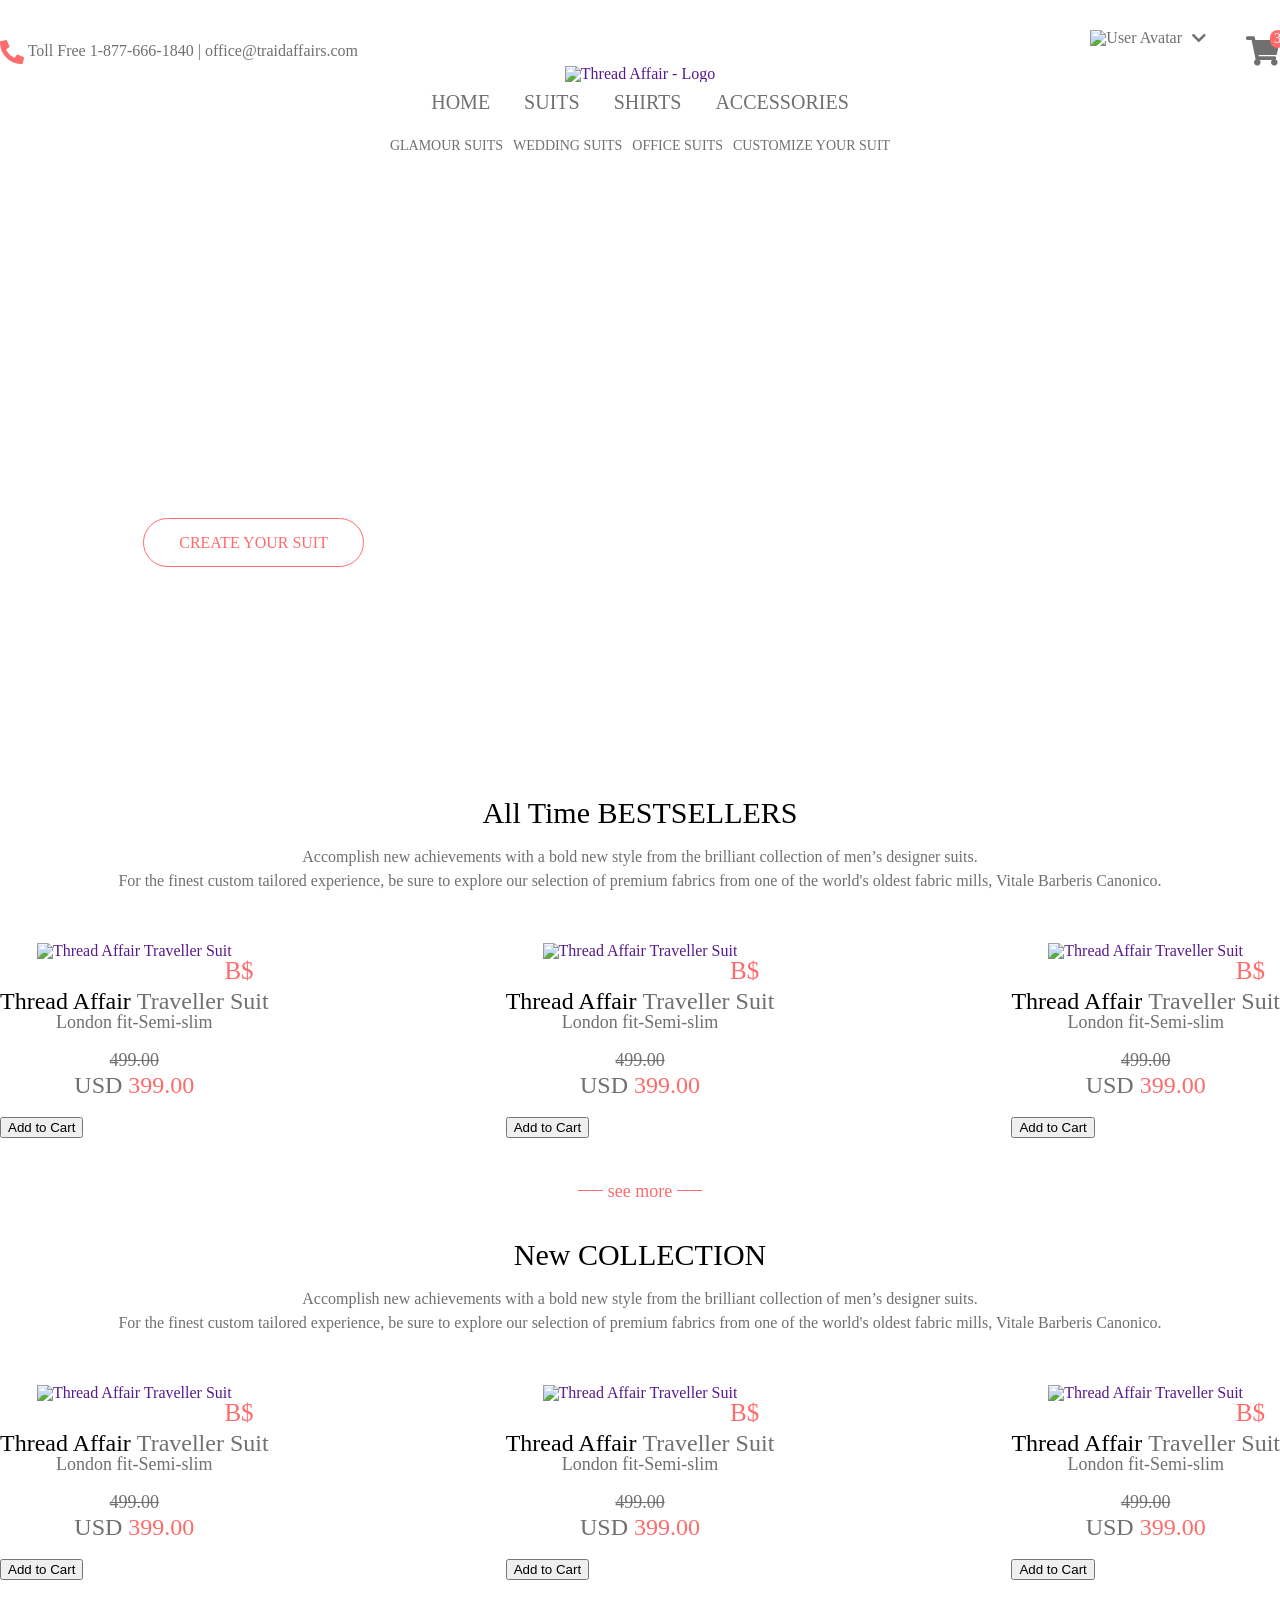
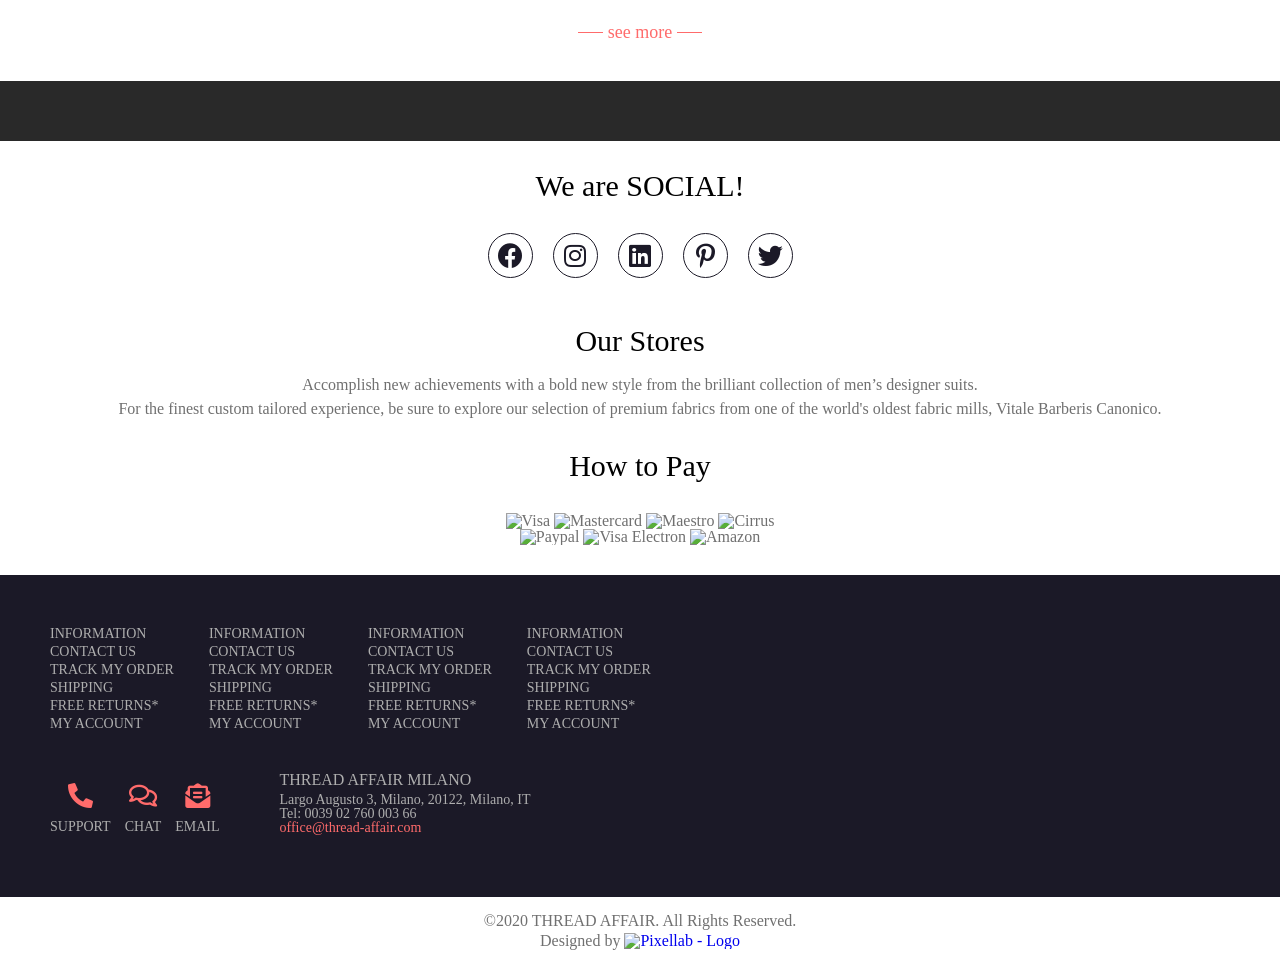
==== thread-affair/index.html @ a0521f84 "curs sapt 1" ====
<!DOCTYPE html>
<html lang="en">

<head>
  <meta charset="UTF-8">
  <meta
    name="viewport"
    content="width=device-width, initial-scale=1.0"
  >
  <title>Thread Affair Homepage</title>

  <link
    rel="stylesheet"
    href="https://cdnjs.cloudflare.com/ajax/libs/font-awesome/5.14.0/css/all.min.css"
  >
  <link
    rel="stylesheet"
    href="css/style.css"
  >
</head>

<body>
  <header class="header container">
    <div class="header-top">
      <section class="header-contact">
        <ul>
          <li>
            <a
              href="tel:1-877-666-1840"
              title="Toll Free 1-877-666-1840"
            >
              <i class="fas fa-phone-alt icon"></i>
              Toll Free 1-877-666-1840
            </a> |
          </li>

          <li>
            <a
              href="mailto:office@traidaffairs.com"
              title="Send us an email"
            >office@traidaffairs.com</a>
          </li>
        </ul>
      </section>
      <!-- /.header-contact  -->

      <section class="header-controls">
        <div class="user-controls">
          <img
            src="images/user-avatar.png"
            alt="User Avatar"
          >
          <i class="fas fa-chevron-down"></i>
        </div>
        <!-- /.user-controls -->

        <div class="header-cart">
          <span class="cart-qty">3</span>
          <i class="fas fa-shopping-cart icon"></i>
        </div>
        <!-- /.header-cart -->
      </section>
      <!-- /.header-controls -->

      <div class="header-logo">
        <a
          href=""
          title="Thread Affair"
        >
          <img
            src="images/logo.jpg"
            alt="Thread Affair - Logo"
          >
        </a>
      </div>
      <!-- /.header-logo  -->
    </div>
    <!-- /.header-top -->

    <div class="header-bottom">
      <nav class="nav-primary">
        <ul>
          <li>
            <a
              href=""
              title="Home"
            >Home</a>
          </li>
          <li>
            <a
              href=""
              title="Suits"
            >Suits</a>
          </li>
          <li>
            <a
              href=""
              title="Shirts"
            >Shirts</a>
          </li>
          <li>
            <a
              href=""
              title="Accessories"
            >Accessories</a>
          </li>
        </ul>
      </nav>
      <!-- /.nav-primary -->

      <nav class="nav-secondary">
        <ul>
          <li>
            <a
              href=""
              title="Glamour Suits"
            >Glamour Suits</a>
          </li>
          <li>
            <a
              href=""
              title="Wedding Suits"
            >Wedding Suits</a>
          </li>
          <li>
            <a
              href=""
              title="Office Suits"
            >Office Suits</a>
          </li>
          <li>
            <a
              href=""
              title="Customize your Suit"
            >Customize your Suit</a>
          </li>
        </ul>
      </nav>
      <!-- /.nav-secondary -->
    </div>
    <!-- /.header-bottom  -->
  </header>
  <!-- /.header  -->

  <main class="content">
    <header class="content-header">
      <section class="banner-main container">
        <div>
          <h1>Custom Suits</h1>
          <h2>Get back to work in style</h2>
          <div class="banner-cta-container">
            <a
              href=""
              title="Create your suit"
              class="banner-cta"
            >Create your suit</a>
          </div>
        </div>

        <p class="banner-copy">
          A Tailored Suit that will fit you perfectly is a dream for everybody.<br>
          We provide you with the design and you
          choose if you like it or if you want to change the details with our online configurator.
        </p>
      </section>
      <!-- /.banner-main -->
    </header>
    <!-- /.content-header -->

    <main class="content-main">
      <section class="home-catalog-preview container">
        <header>
          <h1>All Time <span>BESTSELLERS</span></h1>
          <p>
            Accomplish new achievements with a bold new style from the brilliant collection of men’s designer suits.<br>
            For the finest custom tailored experience, be sure to explore our selection of premium fabrics from one of
            the world's oldest fabric mills, Vitale Barberis Canonico.
          </p>
        </header>

        <main class="catalog-tiles">
          <article class="product-tile">
            <!-- structure for monochrome wishlist: -->
            <div class="product-image-container">
              <a
                href=""
                title="Thread Affair Traveller Suit"
              >
                <img
                  src="images/products/product-01a.jpg"
                  alt="Thread Affair Traveller Suit"
                >
              </a>

              <span class="product-badge">B$</span>
            </div>
            <!-- /.product-image-container -->

            <div class="product-tile-details">
              <h1>
                <a
                  href=""
                  title="Thread Affair Traveller Suit"
                >
                  <span>Thread Affair</span>
                  <span>Traveller</span> Suit
                </a>
              </h1>

              <h2>
                <a
                  href=""
                  title="London fit-Semi-slim"
                >London fit-Semi-slim</a>
              </h2>

              <div class="product-tile-pricing">
                <span>499.00</span>
                <span>USD <span>399.00</span></span>
              </div>
              <!-- /.product-tile-pricing -->
            </div>
            <!-- /.product-tile-details -->

            <div class="product-tile-controls">
              <button class="product-a2c">Add to Cart</button>
            </div>
            <!-- /.product-tile-controls -->
          </article>
          <!-- /.product-tile -->

          <article class="product-tile">
            <div class="product-image-container">
              <a
                href=""
                title="Thread Affair Traveller Suit"
              >
                <img
                  src="images/products/product-02a.jpg"
                  alt="Thread Affair Traveller Suit"
                >
              </a>

              <span class="product-badge">B$</span>
            </div>
            <!-- /.product-image-container -->

            <div class="product-tile-details">
              <h1>
                <a
                  href=""
                  title="Thread Affair Traveller Suit"
                >
                  <span>Thread Affair</span>
                  <span>Traveller</span> Suit
                </a>
              </h1>

              <h2>
                <a
                  href=""
                  title="London fit-Semi-slim"
                >London fit-Semi-slim</a>
              </h2>

              <div class="product-tile-pricing">
                <span>499.00</span>
                <span>USD <span>399.00</span></span>
              </div>
              <!-- /.product-tile-pricing -->
            </div>
            <!-- /.product-tile-details -->

            <div class="product-tile-controls">
              <button class="product-a2c">Add to Cart</button>
            </div>
            <!-- /.product-tile-controls -->
          </article>
          <!-- /.product-tile -->

          <article class="product-tile">
            <div class="product-image-container">
              <a
                href=""
                title="Thread Affair Traveller Suit"
              >
                <img
                  src="images/products/product-03a.jpg"
                  alt="Thread Affair Traveller Suit"
                >
              </a>

              <span class="product-badge">B$</span>
            </div>
            <!-- /.product-image-container -->

            <div class="product-tile-details">
              <h1>
                <a
                  href=""
                  title="Thread Affair Traveller Suit"
                >
                  <span>Thread Affair</span>
                  <span>Traveller</span> Suit
                </a>
              </h1>

              <h2>
                <a
                  href=""
                  title="London fit-Semi-slim"
                >London fit-Semi-slim</a>
              </h2>

              <div class="product-tile-pricing">
                <span>499.00</span>
                <span>USD <span>399.00</span></span>
              </div>
              <!-- /.product-tile-pricing -->
            </div>
            <!-- /.product-tile-details -->

            <div class="product-tile-controls">
              <button class="product-a2c">Add to Cart</button>
            </div>
            <!-- /.product-tile-controls -->
          </article>
          <!-- /.product-tile -->
        </main>
        <!-- /.catalog-tiles -->

        <footer>
          <nav>
            <a
              href=""
              title="See more"
              class="catalog-cta"
            >See more</a>
          </nav>
        </footer>
      </section>
      <!-- /.home-catalog-preview -->

      <section class="home-catalog-preview container">
        <header>
          <h1>New <span>COLLECTION</span></h1>
          <p>
            Accomplish new achievements with a bold new style from the brilliant collection of men’s designer suits.<br>
            For the finest custom tailored experience, be sure to explore our selection of premium fabrics from one of
            the world's oldest fabric mills, Vitale Barberis Canonico.
          </p>
        </header>

        <main class="catalog-tiles">
          <article class="product-tile">
            <div class="product-image-container">
              <a
                href=""
                title="Thread Affair Traveller Suit"
              >
                <img
                  src="images/products/product-04a.jpg"
                  alt="Thread Affair Traveller Suit"
                >
              </a>

              <span class="product-badge">B$</span>
            </div>
            <!-- /.product-image-container -->

            <div class="product-tile-details">
              <h1>
                <a
                  href=""
                  title="Thread Affair Traveller Suit"
                >
                  <span>Thread Affair</span>
                  <span>Traveller</span> Suit
                </a>
              </h1>

              <h2>
                <a
                  href=""
                  title="London fit-Semi-slim"
                >London fit-Semi-slim</a>
              </h2>

              <div class="product-tile-pricing">
                <span>499.00</span>
                <span>USD <span>399.00</span></span>
              </div>
              <!-- /.product-tile-pricing -->
            </div>
            <!-- /.product-tile-details -->

            <div class="product-tile-controls">
              <button class="product-a2c">Add to Cart</button>
            </div>
            <!-- /.product-tile-controls -->
          </article>
          <!-- /.product-tile -->

          <article class="product-tile">
            <div class="product-image-container">
              <a
                href=""
                title="Thread Affair Traveller Suit"
              >
                <img
                  src="images/products/product-05a.jpg"
                  alt="Thread Affair Traveller Suit"
                >
              </a>

              <span class="product-badge">B$</span>
            </div>
            <!-- /.product-image-container -->

            <div class="product-tile-details">
              <h1>
                <a
                  href=""
                  title="Thread Affair Traveller Suit"
                >
                  <span>Thread Affair</span>
                  <span>Traveller</span> Suit
                </a>
              </h1>

              <h2>
                <a
                  href=""
                  title="London fit-Semi-slim"
                >London fit-Semi-slim</a>
              </h2>

              <div class="product-tile-pricing">
                <span>499.00</span>
                <span>USD <span>399.00</span></span>
              </div>
              <!-- /.product-tile-pricing -->
            </div>
            <!-- /.product-tile-details -->

            <div class="product-tile-controls">
              <button class="product-a2c">Add to Cart</button>
            </div>
            <!-- /.product-tile-controls -->
          </article>
          <!-- /.product-tile -->

          <article class="product-tile">
            <div class="product-image-container">
              <a
                href=""
                title="Thread Affair Traveller Suit"
              >
                <img
                  src="images/products/product-06a.jpg"
                  alt="Thread Affair Traveller Suit"
                >
              </a>

              <span class="product-badge">B$</span>
            </div>
            <!-- /.product-image-container -->

            <div class="product-tile-details">
              <h1>
                <a
                  href=""
                  title="Thread Affair Traveller Suit"
                >
                  <span>Thread Affair</span>
                  <span>Traveller</span> Suit
                </a>
              </h1>

              <h2>
                <a
                  href=""
                  title="London fit-Semi-slim"
                >London fit-Semi-slim</a>
              </h2>

              <div class="product-tile-pricing">
                <span>499.00</span>
                <span>USD <span>399.00</span></span>
              </div>
              <!-- /.product-tile-pricing -->
            </div>
            <!-- /.product-tile-details -->

            <div class="product-tile-controls">
              <button class="product-a2c">Add to Cart</button>
            </div>
            <!-- /.product-tile-controls -->
          </article>
          <!-- /.product-tile -->
        </main>
        <!-- /.catalog-tiles -->

        <footer>
          <nav>
            <a
              href=""
              title="See more"
              class="catalog-cta"
            >See more</a>
          </nav>
        </footer>
      </section>
      <!-- /.home-catalog-preview -->

      <section class="home-newsletter">
        <!-- insert React here -->
      </section>
      <!-- /.home-newsletter -->

      <section class="home-social container">
        <header>
          <h1>We are <span>SOCIAL</span>!</h1>
        </header>

        <main>
          <ul>
            <li>
              <a
                href="http://"
                target="_blank"
                rel="noopener noreferrer"
                title="Facebook"
              ><i class="fab fa-facebook"></i></a>
            </li>

            <li>
              <a
                href="http://"
                target="_blank"
                rel="noopener noreferrer"
                title="Instagram"
              ><i class="fab fa-instagram"></i></a>
            </li>

            <li>
              <a
                href="http://"
                target="_blank"
                rel="noopener noreferrer"
                title="Linkedin"
              ><i class="fab fa-linkedin"></i></a>
            </li>

            <li>
              <a
                href="http://"
                target="_blank"
                rel="noopener noreferrer"
                title="Pinterest"
              ><i class="fab fa-pinterest-p"></i></a>
            </li>

            <li>
              <a
                href="http://"
                target="_blank"
                rel="noopener noreferrer"
                title="Twitter"
              ><i class="fab fa-twitter"></i></a>
            </li>
          </ul>
        </main>
      </section>
      <!-- /.home-social -->

      <section class="home-locations container">
        <header>
          <h1>Our <span>Stores</span></h1>
          <p>
            Accomplish new achievements with a bold new style from the brilliant collection of men’s designer suits.<br>
            For
            the finest custom tailored experience, be sure to explore our selection of premium fabrics from one of the
            world's oldest fabric mills, Vitale Barberis Canonico.
          </p>
        </header>
      </section>
      <!-- /.home-locations -->

      <section class="home-payment container">
        <header>
          <h1>How to <span>Pay</span></h1>
        </header>

        <ul>
          <li>
            <img
              src="images/payment/visa.jpg"
              alt="Visa"
            >
          </li>

          <li>
            <img
              src="images/payment/mastercard.jpg"
              alt="Mastercard"
            >
          </li>

          <li>
            <img
              src="images/payment/maestro.jpg"
              alt="Maestro"
            >
          </li>

          <li>
            <img
              src="images/payment/cirrus.jpg"
              alt="Cirrus"
            >
          </li>

          <li>
            <img
              src="images/payment/paypal.jpg"
              alt="Paypal"
            >
          </li>

          <li>
            <img
              src="images/payment/visa_electron.jpg"
              alt="Visa Electron"
            >
          </li>

          <li>
            <img
              src="images/payment/amazon.jpg"
              alt="Amazon"
            >
          </li>
        </ul>
      </section>
      <!-- /.home-payment -->
    </main>
    <!-- /.content-main -->
  </main>
  <!-- /.content  -->

  <footer class="footer container">
    <section class="footer-top">
      <nav class="footer-nav">
        <ul>
          <li>
            <a href="">Information</a>
          </li>

          <li>
            <a href="">Contact us</a>
          </li>

          <li>
            <a href="">Track my order</a>
          </li>

          <li>
            <a href="">Shipping</a>
          </li>

          <li>
            <a href="">Free Returns*</a>
          </li>

          <li>
            <a href="">My account</a>
          </li>
        </ul>

        <ul>
          <li>
            <a href="">Information</a>
          </li>

          <li>
            <a href="">Contact us</a>
          </li>

          <li>
            <a href="">Track my order</a>
          </li>

          <li>
            <a href="">Shipping</a>
          </li>

          <li>
            <a href="">Free Returns*</a>
          </li>

          <li>
            <a href="">My account</a>
          </li>
        </ul>

        <ul>
          <li>
            <a href="">Information</a>
          </li>

          <li>
            <a href="">Contact us</a>
          </li>

          <li>
            <a href="">Track my order</a>
          </li>

          <li>
            <a href="">Shipping</a>
          </li>

          <li>
            <a href="">Free Returns*</a>
          </li>

          <li>
            <a href="">My account</a>
          </li>
        </ul>

        <ul>
          <li>
            <a href="">Information</a>
          </li>

          <li>
            <a href="">Contact us</a>
          </li>

          <li>
            <a href="">Track my order</a>
          </li>

          <li>
            <a href="">Shipping</a>
          </li>

          <li>
            <a href="">Free Returns*</a>
          </li>

          <li>
            <a href="">My account</a>
          </li>
        </ul>
      </nav>
      <!-- /.footer-nav -->

      <nav class="footer-support">
        <ul>
          <li>
            <a
              href=""
              title="Support"
            ><i class="fas fa-phone-alt"></i> Support</a>
          </li>

          <li>
            <a
              href=""
              title="Chat"
            ><i class="far fa-comments"></i> Chat</a>
          </li>

          <li>
            <a
              href=""
              title="Email"
            ><i class="fas fa-envelope-open-text"></i> Email</a>
          </li>
        </ul>
      </nav>
      <!-- /.footer-support -->

      <section class="footer-contact">
        <header>
          <h1>
            <span>Thread Affair</span> Milano
          </h1>
        </header>
        <p>
          Largo Augusto 3, Milano, 20122, Milano, IT <br>
          <a
            href="tel:0039 02 760 003 66"
            title="Call Us"
          >Tel: 0039 02 760 003 66</a> <br>
          <a
            href="mailto:office@thread-affair.com"
            title="Send us an email."
          >office@thread-affair.com</a>
        </p>
      </section>
      <!-- /.footer-contact -->
    </section>
    <!-- /.footer-top -->

    <section class="footer-bottom">
      <p>©2020 THREAD AFFAIR. All Rights Reserved.</p>

      <p>
        Designed by
        <a
          href="http://pixellab.ro"
          target="_blank"
          rel="noopener noreferrer"
        >
          <img
            src="images/pixellab_logo.jpg"
            alt="Pixellab - Logo"
          >
        </a>
      </p>
    </section>
    <!-- /.footer-bottom -->
  </footer>
  <!-- /.footer -->

  <script
    crossorigin
    src="https://unpkg.com/react@17/umd/react.development.js"
  ></script>
  <script
    crossorigin
    src="https://unpkg.com/react-dom@17/umd/react-dom.development.js"
  ></script>

  <script src="https://unpkg.com/@babel/standalone/babel.min.js"></script>

  <script
    src="app.js"
    type="text/babel"
  ></script>
</body>

</html>
---- thread-affair/css/style.css ----
/* http://meyerweb.com/eric/tools/css/reset/
   v2.0 | 20110126
   License: none (public domain)
*/

html,
body,
div,
span,
applet,
object,
iframe,
h1,
h2,
h3,
h4,
h5,
h6,
p,
blockquote,
pre,
a,
abbr,
acronym,
address,
big,
cite,
code,
del,
dfn,
em,
img,
ins,
kbd,
q,
s,
samp,
small,
strike,
strong,
sub,
sup,
tt,
var,
b,
u,
i,
center,
dl,
dt,
dd,
ol,
ul,
li,
fieldset,
form,
label,
legend,
table,
caption,
tbody,
tfoot,
thead,
tr,
th,
td,
article,
aside,
canvas,
details,
embed,
figure,
figcaption,
footer,
header,
hgroup,
menu,
nav,
output,
ruby,
section,
summary,
time,
mark,
audio,
video {
  margin: 0;
  padding: 0;
  border: 0;
  font-size: 100%;
  font: inherit;
  vertical-align: baseline;
  box-sizing: border-box;
}
/* HTML5 display-role reset for older browsers */
article,
aside,
details,
figcaption,
figure,
footer,
header,
hgroup,
menu,
nav,
section {
  display: block;
  box-sizing: border-box;
}
body {
  line-height: 1;
}
ol,
ul {
  list-style: none;
}
blockquote,
q {
  quotes: none;
}
blockquote:before,
blockquote:after,
q:before,
q:after {
  content: '';
  content: none;
}
table {
  border-collapse: collapse;
  border-spacing: 0;
}

@font-face {
  font-family: 'Roboto';
  src: url('../fonts/Roboto-Bold.woff2') format('woff2'),
    url('../fonts/Roboto-Bold.woff') format('woff');
  font-weight: bold;
  font-style: normal;
  font-display: swap;
}

@font-face {
  font-family: 'Roboto';
  src: url('../fonts/Roboto-Regular.woff2') format('woff2'),
    url('../fonts/Roboto-Regular.woff') format('woff');
  font-weight: normal;
  font-style: normal;
  font-display: swap;
}

@font-face {
  font-family: 'Roboto';
  src: url('../fonts/Roboto-BoldItalic.woff2') format('woff2'),
    url('../fonts/Roboto-BoldItalic.woff') format('woff');
  font-weight: bold;
  font-style: italic;
  font-display: swap;
}

@font-face {
  font-family: 'Roboto';
  src: url('../fonts/Roboto-Thin.woff2') format('woff2'),
    url('../fonts/Roboto-Thin.woff') format('woff');
  font-weight: 100;
  font-style: normal;
  font-display: swap;
}

@font-face {
  font-family: 'Roboto';
  src: url('../fonts/Roboto-Light.woff2') format('woff2'),
    url('../fonts/Roboto-Light.woff') format('woff');
  font-weight: 300;
  font-style: normal;
  font-display: swap;
}

@font-face {
  font-family: 'Roboto';
  src: url('../fonts/Roboto-Black.woff2') format('woff2'),
    url('../fonts/Roboto-Black.woff') format('woff');
  font-weight: 900;
  font-style: normal;
  font-display: swap;
}

@font-face {
  font-family: 'Roboto';
  src: url('../fonts/Roboto-BlackItalic.woff2') format('woff2'),
    url('../fonts/Roboto-BlackItalic.woff') format('woff');
  font-weight: 900;
  font-style: italic;
  font-display: swap;
}

@font-face {
  font-family: 'Roboto';
  src: url('../fonts/Roboto-MediumItalic.woff2') format('woff2'),
    url('../fonts/Roboto-MediumItalic.woff') format('woff');
  font-weight: 500;
  font-style: italic;
  font-display: swap;
}

@font-face {
  font-family: 'Roboto';
  src: url('../fonts/Roboto-Italic.woff2') format('woff2'),
    url('../fonts/Roboto-Italic.woff') format('woff');
  font-weight: normal;
  font-style: italic;
  font-display: swap;
}

@font-face {
  font-family: 'Roboto';
  src: url('../fonts/Roboto-ThinItalic.woff2') format('woff2'),
    url('../fonts/Roboto-ThinItalic.woff') format('woff');
  font-weight: 100;
  font-style: italic;
  font-display: swap;
}

@font-face {
  font-family: 'Roboto';
  src: url('../fonts/Roboto-Medium.woff2') format('woff2'),
    url('../fonts/Roboto-Medium.woff') format('woff');
  font-weight: 500;
  font-style: normal;
  font-display: swap;
}

@font-face {
  font-family: 'Roboto';
  src: url('../fonts/Roboto-LightItalic.woff2') format('woff2'),
    url('../fonts/Roboto-LightItalic.woff') format('woff');
  font-weight: 300;
  font-style: italic;
  font-display: swap;
}

body {
  font-family: 'Roboto', 'sans-serif';
  font-size: 16px;
  color: #707070;
}

a {
  text-decoration: none;
}

.container {
  width: 100%;
  max-width: 1284px;
  margin: 0 auto;
}

/******/
.header {
  margin-top: 30px;
  margin-bottom: 23px;
  /* margin: 30px auto 23px auto */
}

.header-contact {
  float: left;
  margin-top: 10px;
}

.header-contact li {
  display: inline-block;
}

.header-contact a {
  color: #707070;
  font-weight: 300;
}

.header-contact a .icon {
  color: #ff6b6b;
  font-size: 24px;
  vertical-align: middle;
}

.header-controls {
  float: right;
}

.header-logo {
  clear: both;
  text-align: center;
}

/*recommended/
/* .user-controls,
.header-cart {
  float: left;
} */

/* fortat */
.header-controls > div {
  float: left;
}

.user-controls {
  display: flex;
  align-items: center;
  margin-right: 40px;
}

.user-controls img {
  margin-right: 10px;
}

.header-cart {
  position: relative;
  margin-top: 6px;
}

.header-cart .icon {
  font-size: 30px;
}

.header-cart .cart-qty {
  position: absolute;
  top: -6px;
  right: -5px;
  padding: 2px 4px;
  background-color: #ff6b6b;
  border-radius: 8px;
  color: #fff;
  font-size: 14px;
}

.header-bottom {
  text-align: center;
}

.nav-primary {
  margin-bottom: 15px;
}

.nav-primary ul,
.nav-primary li {
  display: inline-block;
}

.nav-primary a {
  font-size: 20px;
  color: #707070;
  text-transform: uppercase;
  display: inline-block;
  font-weight: 300;
  padding: 10px 15px;
  border-radius: 20px;
  transition: background-color linear 0.2s;
}

.nav-primary a:hover {
  background-color: #ff6b6b;
  color: #fff;
}

.nav-secondary ul,
.nav-secondary li {
  display: inline-block;
}

.nav-secondary li {
  margin: 0 3px;
}

.nav-secondary a {
  font-size: 14px;
  color: #707070;
  text-transform: uppercase;
  transition: color linear 0.2s;
  font-weight: 300;
}

.nav-secondary a:hover {
  color: #ff6b6b;
}

.content-header {
  background: url('../images/banners/banner-01.jpg') no-repeat center center;
  background-size: cover;
}

.banner-main {
  display: flex;
  align-items: center;
  min-height: 572px;
  color: #fff;
  position: relative;
  padding-left: 40px;
}

.banner-main h1 {
  font-size: 75px;
  font-weight: bold;
  margin-bottom: 5px;
}

.banner-main h2 {
  font-size: 42px;
  font-weight: 200;
}

.banner-cta-container {
  margin-top: 40px;
  text-align: center;
}

.banner-cta {
  padding: 15px 35px;
  border: 1px solid #ff6b6b;
  border-radius: 30px;
  color: #ff6b6b;
  text-transform: uppercase;
  transition: color linear 0.2s, background-color linear 0.5s;
}

.banner-cta:hover {
  color: #fff;
  background-color: #ff6b6b;
}

.banner-copy {
  position: absolute;
  bottom: 25px;
  font-size: 14px;
  font-weight: 300;
  line-height: 18px;
}

.content-main {
  margin-top: 50px;
}

.content-main > section {
  margin-top: 30px;
  margin-bottom: 30px;
}

.content-main section header h1 {
  color: #000;
  text-align: center;
  font-size: 30px;
  margin-bottom: 17px;
  font-weight: 300;
}

.content-main section header span {
  font-weight: 500;
}

.content-main section header p {
  text-align: center;
  line-height: 24px;
  font-weight: 300;
}

.content-main .catalog-tiles {
  margin-top: 50px;
  display: flex;
  justify-content: space-between;
}

.product-tile {
  text-align: center;
}

.product-tile .product-image-container {
  position: relative;
}

.product-tile .product-badge {
  position: absolute;
  color: #ff6b6b;
  top: 15px;
  right: 15px;
  font-size: 25px;
  font-weight: 500;
}

.product-tile .product-tile-details {
  margin: 30px 0 20px 0;
}

.product-tile .product-tile-details h1 {
  font-size: 24px;
  font-weight: 300;
}

.product-tile .product-tile-details h2 {
  font-size: 18px;
  font-weight: 300;
}

.product-tile .product-tile-details a {
  color: #707070;
}

.product-tile .product-tile-details h1 span {
  font-weight: 500;
}

.product-tile .product-tile-details h1 span:first-child {
  color: #000;
}

.product-tile .product-tile-pricing {
  margin-top: 20px;
  font-weight: 300;
}

.product-tile .product-tile-pricing > span {
  display: block;
  font-size: 18px;
}

.product-tile .product-tile-pricing > span:first-child {
  text-decoration: line-through;
  margin-bottom: 4px;
}

.product-tile .product-tile-pricing > span:nth-child(2) {
  font-size: 24px;
}

.product-tile .product-tile-pricing > span > span {
  color: #ff6b6b;
  font-weight: 500;
}

.product-tile .product-tile-controls {
  display: flex;
  justify-content: space-between;
}

.product-tile .product-control {
  background-color: transparent;
  border: 1px solid #ff6b6b;
  padding: 10px 25px;
  border-radius: 25px;
  font-family: 'Roboto', 'sans-serif';
  text-transform: uppercase;
  color: #ff6b6b;
  transition: color linear 0.2s, background-color linear 0.2s;
  cursor: pointer;
  position: relative;
}

.product-tile .product-control:hover,
.product-tile .product-control.active {
  color: #fff;
  background-color: #ff6b6b;
}

.product-tile .product-control.busy span {
  opacity: 0;
}

.product-tile .product-control .icon {
  display: none;
}

.product-tile .product-control.busy .icon {
  display: inline-block;
  animation: spin 1s linear infinite;
  position: absolute;
  text-align: center;
  left: 0;
  right: 0;
}

.home-catalog-preview footer {
  margin: 40px 0;
  text-align: center;
}

.home-catalog-preview .catalog-cta {
  font-size: 18px;
  font-weight: 300;
  text-transform: lowercase;
  display: inline-flex;
  align-items: center;
  color: #ff6b6b;
}

.home-catalog-preview .catalog-cta:hover {
  color: #000;
}

.home-catalog-preview .catalog-cta::before,
.home-catalog-preview .catalog-cta::after {
  display: block;
  content: '';
  width: 25px;
  height: 1px;
  background-color: #ff6b6b;
  transition: width linear 0.5s;
}

.home-catalog-preview .catalog-cta::before {
  margin-right: 5px;
}

.home-catalog-preview .catalog-cta::after {
  margin-left: 5px;
}

.home-catalog-preview .catalog-cta:hover::after,
.home-catalog-preview .catalog-cta:hover::before {
  width: 80px;
}

.home-social.home-social {
  margin-bottom: 48px;
}

.home-social ul {
  text-align: center;
  margin-top: 32px;
}

.home-social li {
  display: inline-block;
  margin: 0 8px;
}

.home-social a {
  display: block;
  width: 45px;
  height: 45px;
  border: 1px solid #1b1927;
  border-radius: 50%;
  color: #1b1927;
  display: flex;
  align-items: center;
  justify-content: center;
  font-size: 25px;
}

.home-payment ul {
  width: 320px;
  margin: 0 auto;
  text-align: center;
  margin-top: 32px;
}

.home-payment li {
  display: inline;
}

.home-newsletter {
  background-color: #292929;
  margin-bottom: 70px;
  padding: 30px 0;
}

.home-newsletter .form-newsletter {
  flex-direction: row;
  justify-content: space-between;
  align-items: center;
  color: #fff;
  display: flex;
  min-height: 150px;
}

.home-newsletter [for='field-newsletter'] {
  font-size: 14px;
  text-transform: uppercase;
  text-align: center;
  line-height: 30px;
}
.home-newsletter [for='field-newsletter'] span {
  font-weight: 700;
  font-size: 40px;
  display: block;
}

.home-newsletter #field-newsletter {
  background-color: transparent;
  border: 0;
  color: #fff;
  border-bottom-width: 1px;
  border-bottom-color: #fff;
  border-bottom-style: solid;
  display: inline-block;
  margin-bottom: 16px;
  width: 615px;
  text-align: center;
}

.home-newsletter button {
  color: #fff;
  border: 0;
  background-color: transparent;
  text-transform: uppercase;
  padding-right: 90px;
  height: 60px;
  background: url('./../images/icons/mail-send.png') no-repeat center right;
  background-size: 65px;
}

.home-newsletter .message {
  text-align: center;
  font-size: 12px;
}

@keyframes spin {
  from {
    transform: rotate(0deg);
  }

  to {
    transform: rotate(360deg);
  }
}

.home-newsletter button[type='submit'].busy {
  background: none;
}

.home-newsletter button[type='submit'].busy .icon {
  animation: spin 1s linear infinite;
}

.footer-top {
  min-height: 322px;
  background: url('../images/banners/banner-06.jpg') no-repeat center right
    #1b1927;
  color: #aeaeae;
  overflow: hidden;
  /* padding: 50px 0 0 50px; */
}

.footer-nav {
  display: flex;
  margin: 50px 0 0 50px;
}

.footer-nav ul {
  margin-right: 35px;
}

.footer-nav ul li {
  margin-bottom: 2px;
}

.footer-nav ul a {
  color: #aeaeae;
  text-transform: uppercase;
  font-size: 14px;
  font-weight: 300;
}

.footer-support {
  margin: 50px 0 0 50px;
  float: left;
}

.footer-support li {
  display: inline-block;
  text-align: center;
  margin-right: 10px;
}

.footer-support i {
  display: block;
  color: #ff6b6b;
  font-size: 25px;
  margin-bottom: 10px;
}

.footer-support a {
  color: #aeaeae;
  font-weight: 300;
  font-size: 14px;
  text-transform: uppercase;
}

.footer-contact {
  margin: 39px 0 0 50px;
  float: left;
}

.footer-contact h1 {
  margin-bottom: 5px;
  text-transform: uppercase;
  font-weight: 300;
}

.footer-contact h1 span {
  font-weight: 500;
}

.footer-contact p {
  font-size: 14px;
}

.footer-contact a[href^='tel:'] {
  color: #aeaeae;
}

.footer-contact a[href^='mailto:'] {
  color: #ff6b6b;
}

.footer-bottom {
  margin: 16px 0;
  text-align: center;
}

.footer-bottom p {
  margin-bottom: 4px;
}
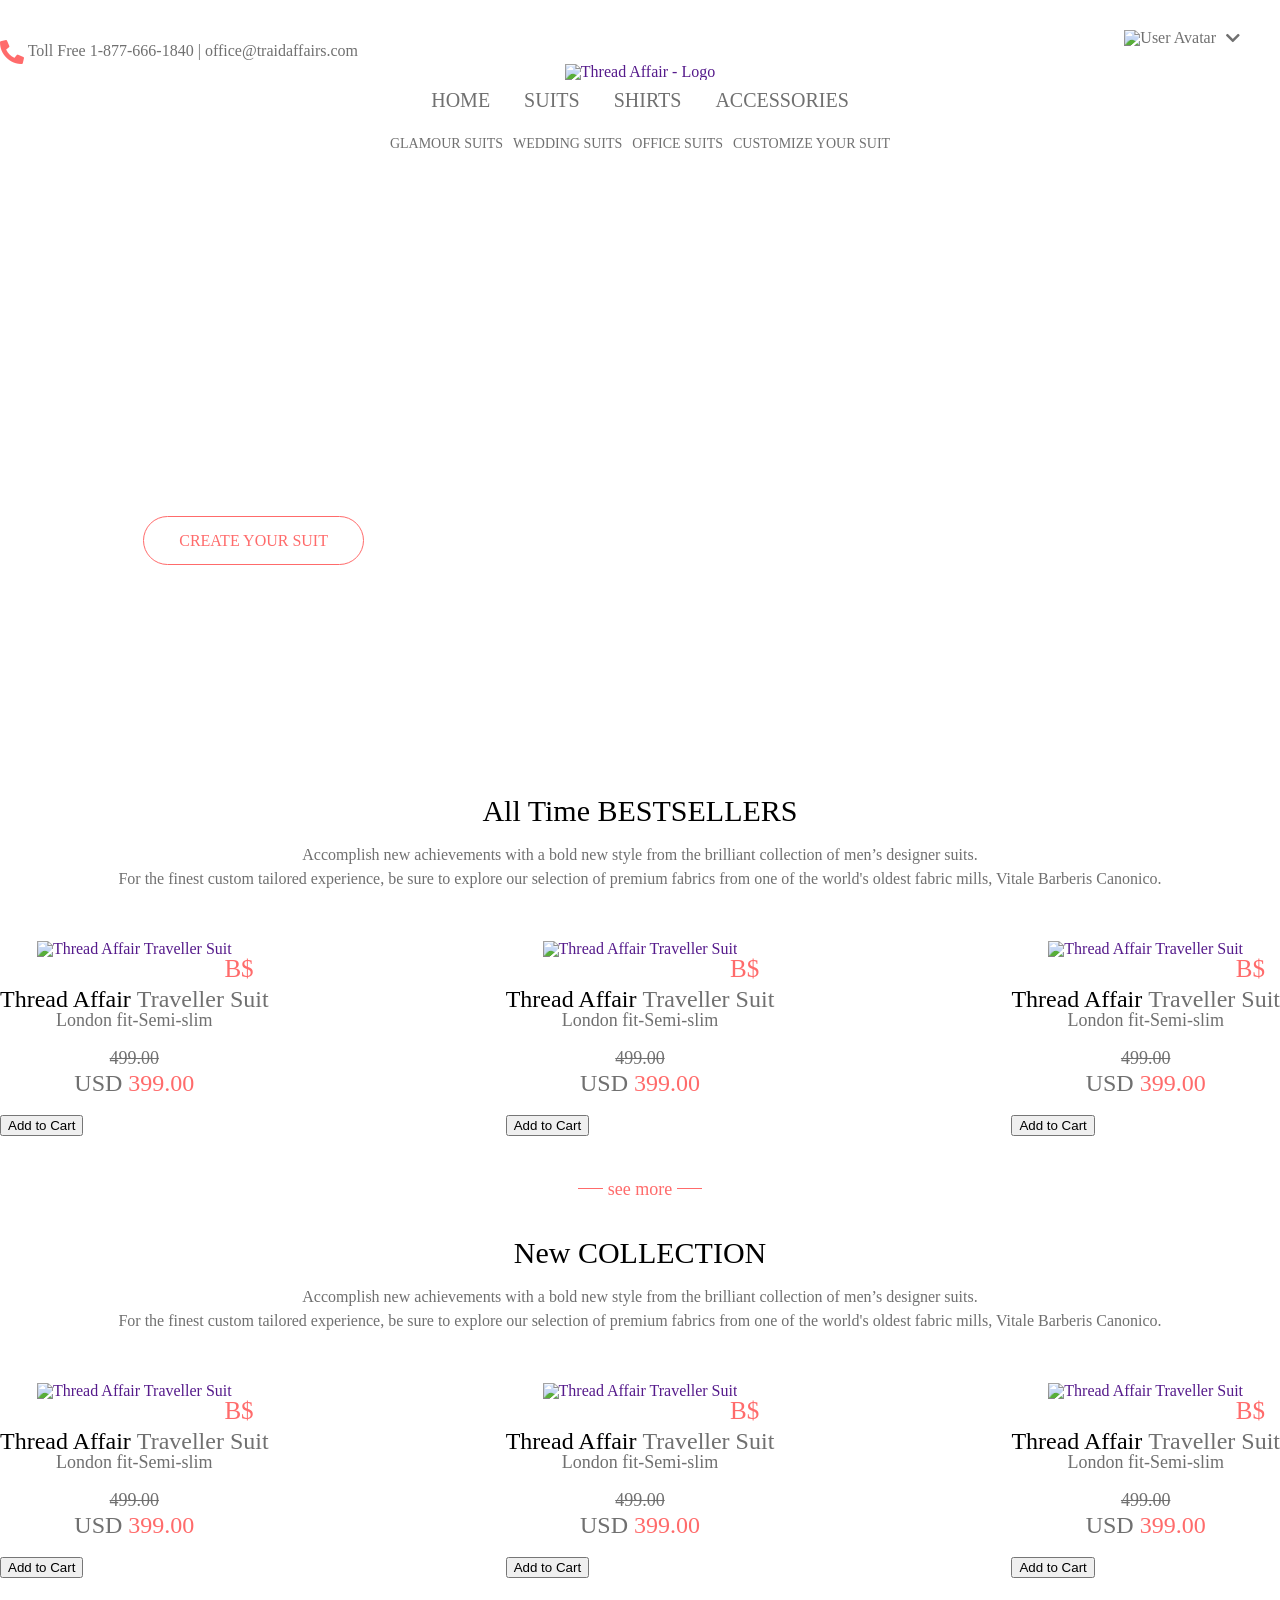
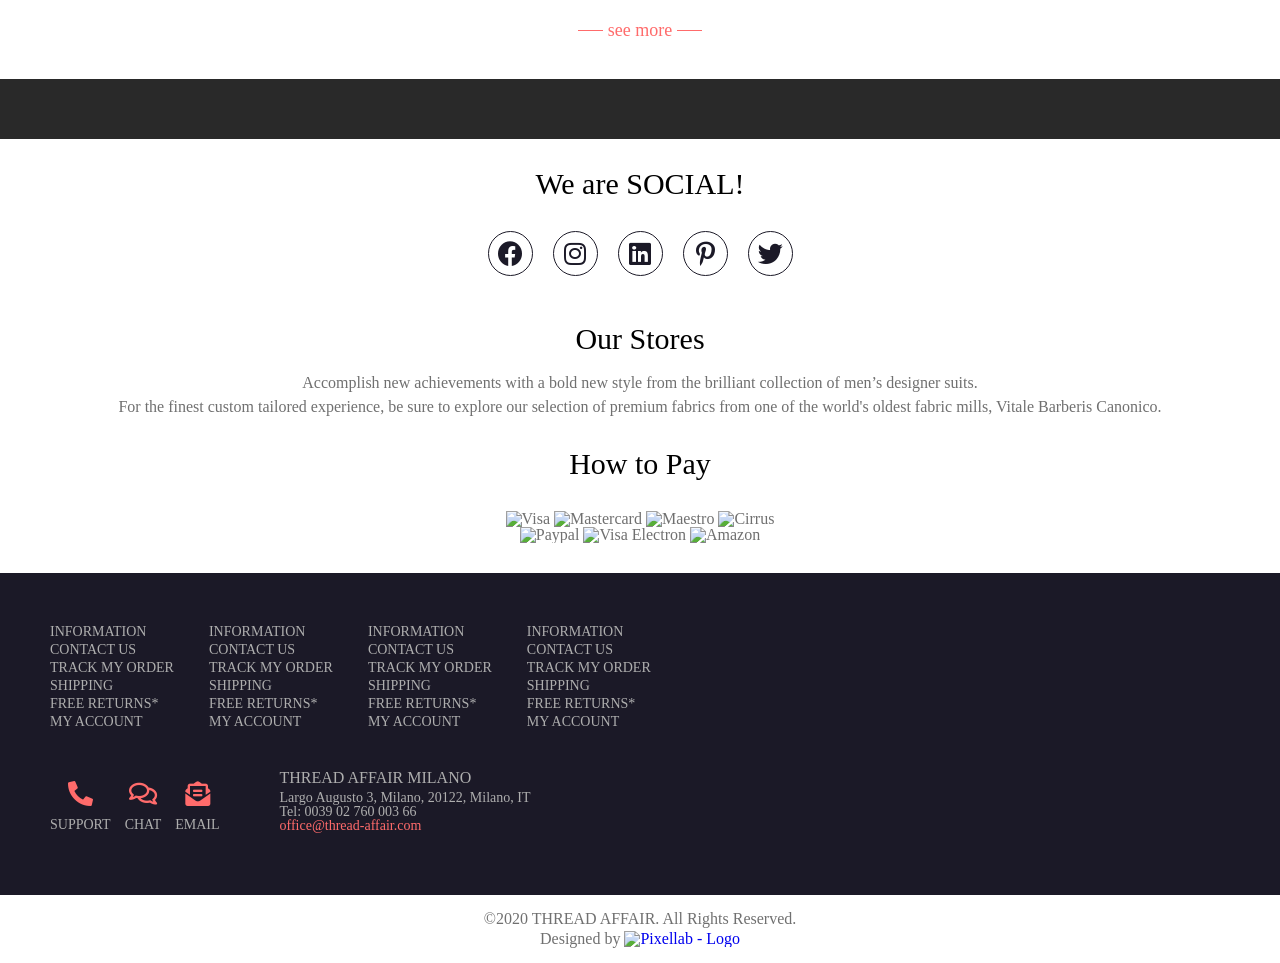
==== commit 8093e141: "curs28.09" ====
--- a/thread-affair/index.html
+++ b/thread-affair/index.html
@@ -54,9 +54,8 @@
         </div>
         <!-- /.user-controls -->
 
-        <div class="header-cart">
-          <span class="cart-qty">3</span>
-          <i class="fas fa-shopping-cart icon"></i>
+        <div class="header-counters">
+
         </div>
         <!-- /.header-cart -->
       </section>
--- a/thread-affair/css/style.css
+++ b/thread-affair/css/style.css
@@ -311,16 +311,20 @@
   margin-right: 10px;
 }
 
-.header-cart {
+.header-counters {
+  display: flex;
+}
+
+.header-counter {
   position: relative;
   margin-top: 6px;
 }
 
-.header-cart .icon {
+.header-counter .icon {
   font-size: 30px;
 }
 
-.header-cart .cart-qty {
+.header-counter .qty {
   position: absolute;
   top: -6px;
   right: -5px;
